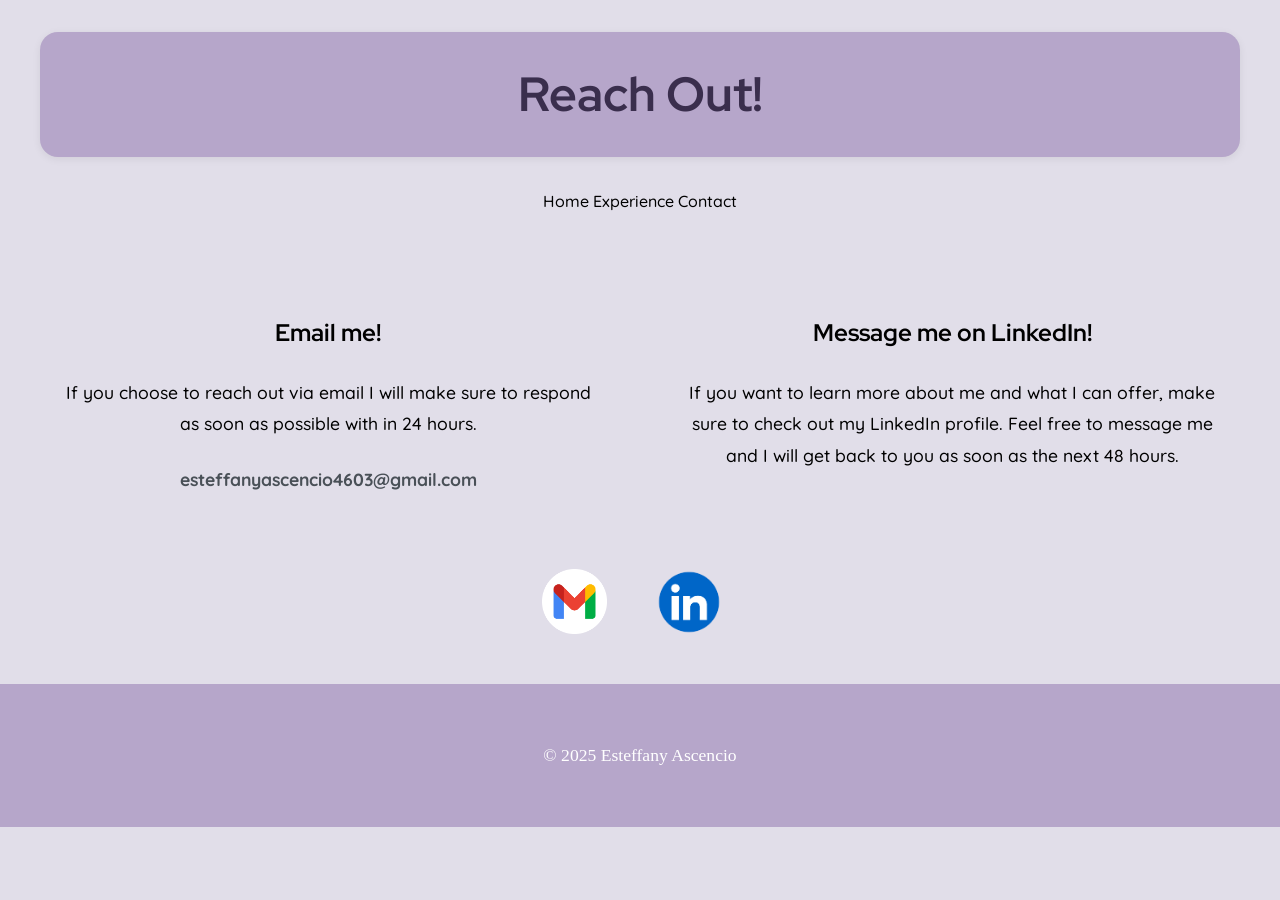
==== contact.html @ b2a6542f "Add files via upload" ====
<html>

<head>
    <meta name="viewport" content="width=device-width, initial-scale=1"/>
    <title>Contact - Esteffany's Portfolio</title>

 <link rel="stylesheet" type="text/css" href="final_style.css">

    <link rel="preconnect" href="https://fonts.googleapis.com">
<link rel="preconnect" href="https://fonts.gstatic.com" crossorigin>
<link href="https://fonts.googleapis.com/css2?family=Lato:ital,wght@0,100;0,300;0,400;0,700;0,900;1,100;1,300;1,400;1,700;1,900&family=Red+Hat+Display:ital,wght@0,300..900;1,300..900&display=swap" rel="stylesheet">

<link rel="preconnect" href="https://fonts.googleapis.com">
<link rel="preconnect" href="https://fonts.gstatic.com" crossorigin>
<link href="https://fonts.googleapis.com/css2?family=Quicksand:wght@300..700&display=swap" rel="stylesheet">

</head>

<body>
    <div class="container">
        <header>
            <div class="header-content">
                <div class="banner">
                  <h1 class="red-hat-display header">Reach Out!</h1>
                </div>
                <button class="hamburger" id="hamburger-menu">
                    <span></span>
                    <span></span>
                    <span></span>
                </button>
            </div>
            <nav class="nav-menu" id="nav-menu">
                <ul class="quicksand">
                    <li><a href="index.html">Home</a></li>
                    <li><a href="experience.html">Experience</a></li>
                    <li><a href="contact.html">Contact</a></li>
                </ul>
            </nav>
        </header>

        <div class="contact-section">
            <div class="email-section">
                <h2 class = "red-hat-display"> Email me!</h2>
                <p class = "quicksand">If you choose to reach out via email I will make sure to respond as soon as possible with in 24 hours.</p>
                <b><p class = "quicksand email">esteffanyascencio4603@gmail.com</b></p>
            </div>

            <div class="linkedin-section">
                <h2 class = "red-hat-display"> Message me on LinkedIn!</h2>
                <p class = "quicksand"> If you want to learn more about me and what I can offer, make sure to check out my LinkedIn profile. Feel free to message me and I will get back to you as soon as the next 48 hours.</p>
            </div>
        </div>

        <div class="image-row">
            <img src = "gmail.webp" class = "gmail-image">
            <a href = "https://www.linkedin.com/feed/"><img src = "linkedin.webp" class = "linkedin-image"></a>
        </div>
        

    </div>
    <script src="script.js"></script>
    <footer>
        <p class = "lato">© 2025 Esteffany Ascencio</p>
    </footer>

</body>
</html>
---- final_style.css ----
.banner {
    width: 100%;
    background: #b6a6ca;
    padding: 1.5rem 0.5rem;
    border-radius: 18px;
    margin-bottom: 1rem;
    box-shadow: 0 2px 8px rgba(0,0,0,0.07);
    display: flex;
    justify-content: center;
    align-items: center;
}
.banner h1 {
    color: #3a2e4d;
    margin: 0;
    font-size: 3rem;
}

body {
    background-color: #e1dee9;
    text-align: center;
    margin: 0;
    padding: 0;
    line-height: 1.6;
}

.red-hat-display {
  font-family: "Red Hat Display", sans-serif;
  font-optical-sizing: auto;
  font-weight: 700;
  font-style: normal;
}

.quicksand {
  font-family: "Quicksand", sans-serif;
  font-optical-sizing: auto;
  font-weight: 500;
  font-style: normal;
}

p {
    margin: 1.5rem 0;
    padding: 0 1rem;
    line-height: 1.8;
    font-size: 1.1rem;
}


li{
    list-style-type: none;
    text-decoration: none;
    background-color: #b6a6ca;
    text-decoration-color: white;
    
    
}

a{
    text-decoration: none;
    color: black;
}

a:hover {
    text-decoration: underline;
}



.container {
    max-width: 1200px;
    margin: 0 auto;
    padding: 0 1.5rem;
}

header {
    padding: 2rem 0;
    margin-bottom: 2rem;
    display: flex;
    flex-direction: column;
    align-items: center;
    text-align: center;
}

.header-content {
    display: flex;
    justify-content: center;
    align-items: center;
    position: relative;
    width: 100%;
    margin-bottom: 1.5rem;
}

.header-content h1 {
    position: relative;
    left: auto;
    transform: none;
    margin: 0;
    text-align: center;
    width: auto;
    pointer-events: auto;
    font-size: 3rem;
}


.hamburger {
    display: none;
    flex-direction: column;
    background: none;
    border: none;
    cursor: pointer;
    padding: 0.5rem;
    position: absolute;
    right: 1rem;
}

.hamburger span {
    width: 25px;
    height: 3px;
    background-color: #333;
    margin: 5px 0;
    transition: all 0.3s ease;
    border-radius: 2px;
}


.hamburger.active span:nth-child(1) {
    transform: rotate(45deg) translate(10px, 10px);
}

.hamburger.active span:nth-child(2) {
    opacity: 0;
}

.hamburger.active span:nth-child(3) {
    transform: rotate(-45deg) translate(7px, -7px);
}

.nav-menu {
    width: 100%;
    display: flex;
    justify-content: center;
}


.uhaul-flex {
    display: flex;
    align-items: center;
    margin-bottom: 2rem;
}

.uhaul-image{
    width: 200px;
    height: auto;
    border-radius: 8px;
    object-fit: cover;
}

.yzone-flex {
    display: flex;
    align-items: center;
    margin-bottom: 2rem;
}

.yzone-image{
    width: 200px;
    height: auto;
    border-radius: 8px;
    object-fit: cover;
}

footer {
    padding: 2rem;
    text-align: center;
    background-color: #b6a6ca;
    color: white;
    margin-top: 2rem;
}

.frontpage-image {
    width: 400px;
    height: auto;
    border-radius: 8px;
    object-fit: cover;
    margin-bottom: 2rem;
}   

.frontpage-border {
    border: 7px solid #3a2e4d;
}

.gmail-image {
    width: 65px;
    height: 65px;
    display: inline-block;
    margin: 0 1rem;
}

.linkedin-image {
    width: 100px;
    height: 100px;
    display: inline-block;
    margin: 0 1rem;

}

.image-row {
    display: flex;
    justify-content: center;
    align-items: center;
    margin: 2rem 0;
}

.email {
    color: #495057
}

@media only screen and (max-width: 768px) {
    .hamburger {
        display: flex;
    }

    .header-content h1 {
        font-size: 2rem;
    }

    .nav-menu {
        max-height: 0;
        overflow: hidden;
        transition: max-height 0.3s ease-out;
        width: 100%;
        position: absolute;
        top: 100px;
        left: 0;
        background-color: #e1dee9
    }

    .nav-menu.active {
        max-height: 300px;
        overflow: visible;
    }

    nav ul {
        flex-direction: column;
        gap: 0;
        padding: 0;
        width: 100%;
    }

    nav ul li {
        display: block;
        margin: 0;
        padding: 1rem;
        border-bottom: 1px solid #ddd;
    }

    nav ul li:last-child {
        border-bottom: none;
    }

    .uhaul-flex {
    flex-direction: column;
    align-items: center;
    }

    .yzone-flex {
        flex-direction: column;
        align-items: center;
    }

    .contact-section {
        display: flex;
        flex-direction: column;
        gap: 2rem;
    }

    .email-section, .linkedin-section {
        flex: 1;
    }
       
}


@media only screen and (min-width: 768px) {
    .header-content {
        gap: 2rem;
        margin-bottom: 0;
    }

    .hamburger {
        display: none;
    }

    .nav-menu {
        width: 100%;
        position: static;
        max-height: none;
        overflow: visible;
        background-color: transparent;
        box-shadow: none;
    }

    nav ul {
        flex-direction: row;
        gap: 2rem;
        padding: 0;
        justify-content: center;
    }

    nav ul li {
        display: inline;
        background-color: transparent;
        text-align: center;
        text-decoration-color: black;
        border: none;
        padding: 0;
        margin: 0;
    }

    .contact-section {
        display: flex;
        flex-direction: row;
        gap: 3rem;
        justify-content: center;
        align-items: flex-start;
    }

    .email-section, .linkedin-section {
        flex: 1;
    }

    h1 {
        text-align: center;
    }
}
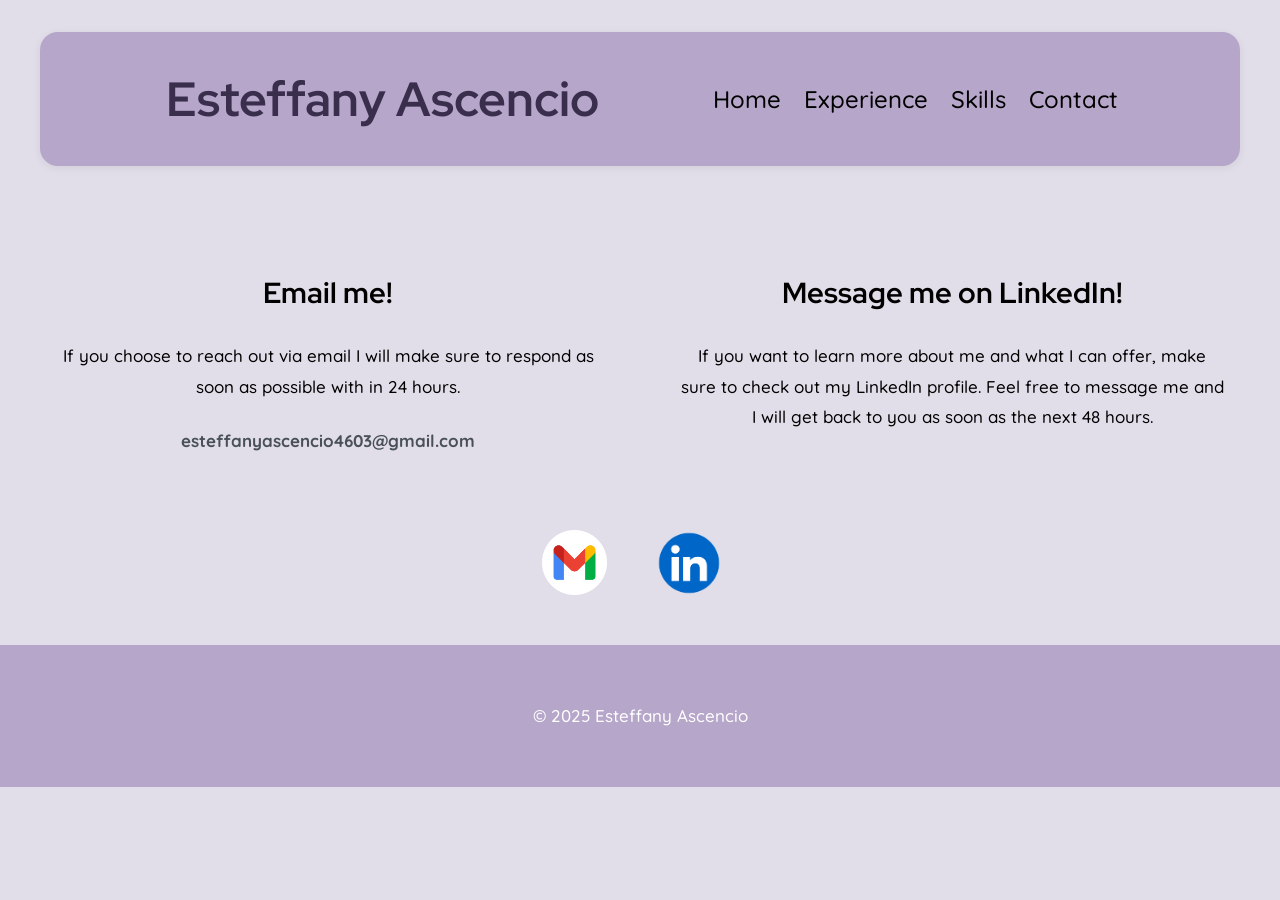
==== commit d15fd31a: "Add files via upload" ====
--- a/contact.html
+++ b/contact.html
@@ -21,7 +21,15 @@
         <header>
             <div class="header-content">
                 <div class="banner">
-                  <h1 class="red-hat-display header">Reach Out!</h1>
+                  <h1 class="red-hat-display header">Esteffany Ascencio</h1>
+                  <nav class="nav-menu" id="nav-menu">
+                      <ul class="quicksand">
+                          <li><a href="index.html">Home</a></li>
+                          <li><a href="experience.html">Experience</a></li>
+                          <li><a href="skills.html">Skills</a></li>
+                          <li><a href="contact.html">Contact</a></li>
+                      </ul>
+                  </nav>
                 </div>
                 <button class="hamburger" id="hamburger-menu">
                     <span></span>
@@ -29,13 +37,6 @@
                     <span></span>
                 </button>
             </div>
-            <nav class="nav-menu" id="nav-menu">
-                <ul class="quicksand">
-                    <li><a href="index.html">Home</a></li>
-                    <li><a href="experience.html">Experience</a></li>
-                    <li><a href="contact.html">Contact</a></li>
-                </ul>
-            </nav>
         </header>
 
         <div class="contact-section">
@@ -60,7 +61,7 @@
     </div>
     <script src="script.js"></script>
     <footer>
-        <p class = "lato">© 2025 Esteffany Ascencio</p>
+        <p class = "quicksand">© 2025 Esteffany Ascencio</p>
     </footer>
 
 </body>
--- a/final_style.css
+++ b/final_style.css
@@ -1,19 +1,22 @@
 .banner {
     width: 100%;
     background: #b6a6ca;
-    padding: 1.5rem 0.5rem;
-    border-radius: 18px;
-    margin-bottom: 1rem;
+    padding: 24px 8px;
+    border-radius: 18px; /*ai added a space and asterisk here to prevent css parsing error*/
+    margin-bottom: 16px;
     box-shadow: 0 2px 8px rgba(0,0,0,0.07);
     display: flex;
     justify-content: center;
     align-items: center;
 }
+
 .banner h1 {
     color: #3a2e4d;
     margin: 0;
-    font-size: 3rem;
-}
+    font-size: 48px;
+    white-space: nowrap;
+}
+
 
 body {
     background-color: #e1dee9;
@@ -24,24 +27,34 @@
 }
 
 .red-hat-display {
-  font-family: "Red Hat Display", sans-serif;
+  font-family: "Red Hat Display", sans-serif; /*ai added sans-serif as a fallback in case google font does not load*/
   font-optical-sizing: auto;
   font-weight: 700;
   font-style: normal;
 }
 
 .quicksand {
-  font-family: "Quicksand", sans-serif;
+  font-family: "Quicksand", sans-serif; /*ai added sans-serif as a fallback in case google font does not load*/
   font-optical-sizing: auto;
   font-weight: 500;
   font-style: normal;
 }
 
 p {
-    margin: 1.5rem 0;
-    padding: 0 1rem;
+    margin: 24px 0;
+    padding: 0 16px;
     line-height: 1.8;
-    font-size: 1.1rem;
+    font-size: 17px;
+}
+
+.topline {
+    font-size: 27px;
+    font-weight: bold;
+    color: #3a2e4d;
+}
+
+h2 {
+    font-size: 29px;
 }
 
 
@@ -49,7 +62,6 @@
     list-style-type: none;
     text-decoration: none;
     background-color: #b6a6ca;
-    text-decoration-color: white;
     
     
 }
@@ -68,12 +80,12 @@
 .container {
     max-width: 1200px;
     margin: 0 auto;
-    padding: 0 1.5rem;
+    padding: 0 24px;
 }
 
 header {
-    padding: 2rem 0;
-    margin-bottom: 2rem;
+    padding: 32px 0;
+    margin-bottom: 32px;
     display: flex;
     flex-direction: column;
     align-items: center;
@@ -86,7 +98,7 @@
     align-items: center;
     position: relative;
     width: 100%;
-    margin-bottom: 1.5rem;
+    margin-bottom: 24px;
 }
 
 .header-content h1 {
@@ -97,9 +109,11 @@
     text-align: center;
     width: auto;
     pointer-events: auto;
-    font-size: 3rem;
-}
-
+    font-size: 48px;
+}
+
+
+/* stylization for hamburger menu */
 
 .hamburger {
     display: none;
@@ -107,9 +121,9 @@
     background: none;
     border: none;
     cursor: pointer;
-    padding: 0.5rem;
+    padding: 24px 8px;
     position: absolute;
-    right: 1rem;
+    right: 16px;
 }
 
 .hamburger span {
@@ -134,21 +148,23 @@
     transform: rotate(-45deg) translate(7px, -7px);
 }
 
+/* end of stylization for hamburger menu */
+
 .nav-menu {
     width: 100%;
     display: flex;
     justify-content: center;
-}
-
+    font-size: 32px;
+}
 
 .uhaul-flex {
     display: flex;
     align-items: center;
-    margin-bottom: 2rem;
+    margin-bottom: 32px;
 }
 
 .uhaul-image{
-    width: 200px;
+    width: 30%;
     height: auto;
     border-radius: 8px;
     object-fit: cover;
@@ -157,11 +173,11 @@
 .yzone-flex {
     display: flex;
     align-items: center;
-    margin-bottom: 2rem;
+    margin-bottom: 32px;
 }
 
 .yzone-image{
-    width: 200px;
+    width: 30%;
     height: auto;
     border-radius: 8px;
     object-fit: cover;
@@ -172,18 +188,23 @@
     text-align: center;
     background-color: #b6a6ca;
     color: white;
-    margin-top: 2rem;
+    margin-top: 32px;
 }
 
 .frontpage-image {
-    width: 400px;
+    width: 40%;
     height: auto;
     border-radius: 8px;
     object-fit: cover;
-    margin-bottom: 2rem;
+    margin-bottom: 32px;
 }   
 
-.frontpage-border {
+.frontpage-flex {
+    display: flex;
+    align-items: center;
+}
+
+.image-border {
     border: 7px solid #3a2e4d;
 }
 
@@ -191,14 +212,14 @@
     width: 65px;
     height: 65px;
     display: inline-block;
-    margin: 0 1rem;
+    margin: 0 16px;
 }
 
 .linkedin-image {
     width: 100px;
     height: 100px;
     display: inline-block;
-    margin: 0 1rem;
+    margin: 0 16px;
 
 }
 
@@ -206,20 +227,36 @@
     display: flex;
     justify-content: center;
     align-items: center;
-    margin: 2rem 0;
+    margin: 32px 0;
 }
 
 .email {
     color: #495057
 }
 
+.skills-flex{
+    display: flex;
+    flex-wrap: wrap;
+    justify-content: center;
+    gap: 1rem;
+ }
+
+.skill-item {
+    flex: 1 1 22%;
+    min-width: 200px;
+    max-width: 300px;
+}
+
+
 @media only screen and (max-width: 768px) {
+
+    /*for when screen gets smaller, hamburger menu will appear*/
     .hamburger {
         display: flex;
     }
 
     .header-content h1 {
-        font-size: 2rem;
+        font-size: 24px;
     }
 
     .nav-menu {
@@ -275,16 +312,42 @@
     .email-section, .linkedin-section {
         flex: 1;
     }
+
+    .frontpage-image {
+
+        width: 80%;
+        height: auto;
        
+    }
+
+    .skills-flex{
+       flex-direction: column;
+       align-items: center;
+    }
+
+    .skill-item {
+        max-width: 100%;
+        width: 100%;
+    }
+
+    .frontpage-flex {
+        flex-direction: column;
+    }
+    .uhaul-image, .yzone-image {
+        width: 80%;
+        height: auto;
+        margin-bottom: 16px;
+    }
 }
 
 
 @media only screen and (min-width: 768px) {
     .header-content {
-        gap: 2rem;
+        gap: 32px;
         margin-bottom: 0;
     }
 
+    /* when screen gets larger, hamburger menu will disappear */
     .hamburger {
         display: none;
     }
@@ -300,9 +363,10 @@
 
     nav ul {
         flex-direction: row;
-        gap: 2rem;
+        gap: 56px;
         padding: 0;
         justify-content: center;
+        font-size: 24px;
     }
 
     nav ul li {
@@ -311,14 +375,14 @@
         text-align: center;
         text-decoration-color: black;
         border: none;
-        padding: 0;
+        padding: 0 8px;
         margin: 0;
     }
 
     .contact-section {
         display: flex;
         flex-direction: row;
-        gap: 3rem;
+        gap: 48px;
         justify-content: center;
         align-items: flex-start;
     }
@@ -329,5 +393,9 @@
 
     h1 {
         text-align: center;
-    }
-}
+        padding-left: 10%;
+    }
+
+
+    
+}
